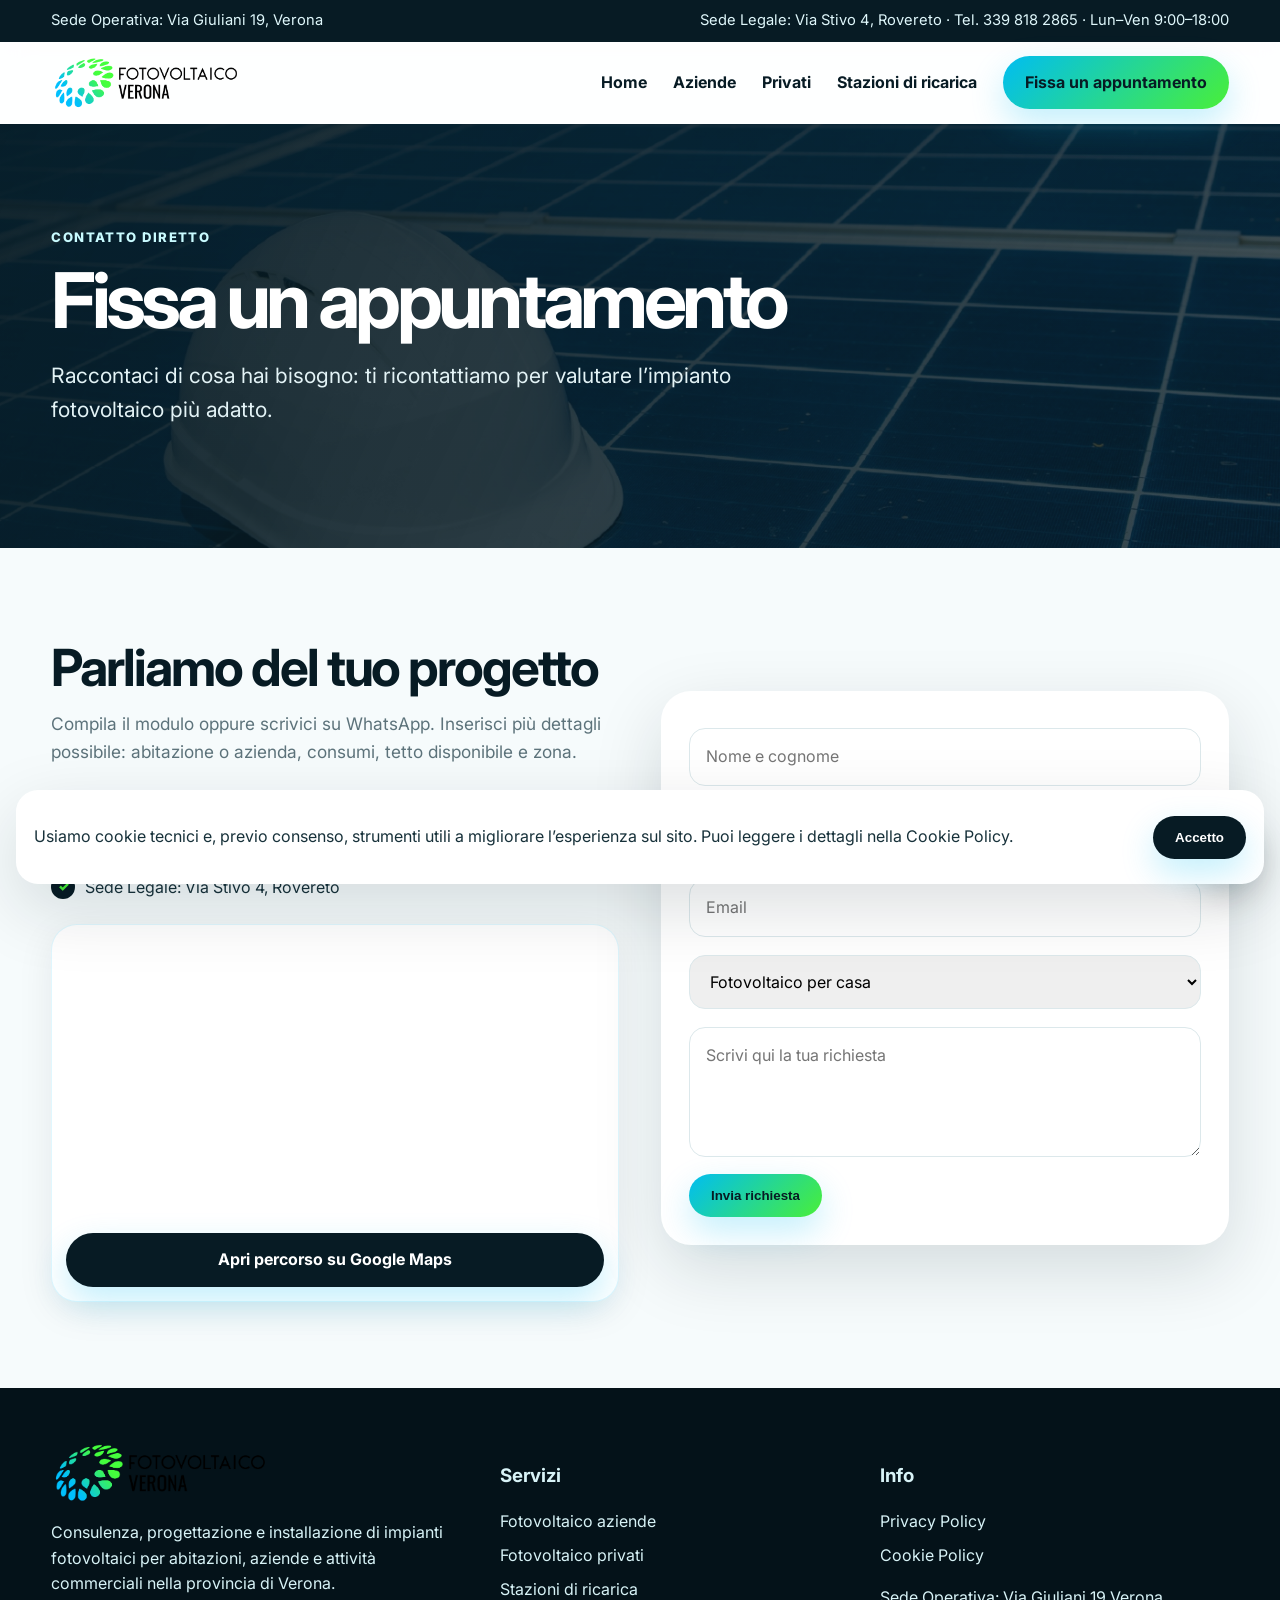
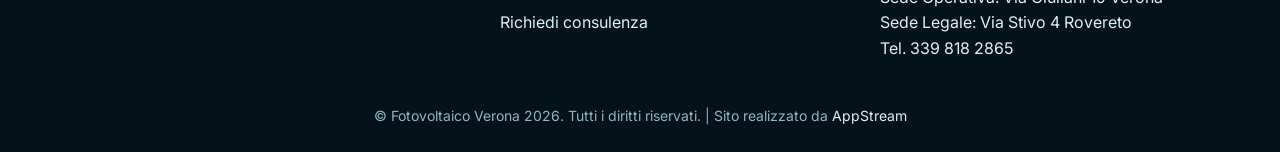
==== appuntamento.html @ 1d9007d0 "Add files via upload" ====
<!doctype html><html lang="it"><head><meta charset="utf-8"><meta name="viewport" content="width=device-width, initial-scale=1"><title>Fissa un appuntamento | Fotovoltaico Verona</title><meta name="description" content="Richiedi una consulenza per impianto fotovoltaico a Verona e provincia."><link rel="preconnect" href="https://fonts.googleapis.com"><link rel="preconnect" href="https://fonts.gstatic.com" crossorigin><link href="https://fonts.googleapis.com/css2?family=Inter:wght@400;600;700;800;900&display=swap" rel="stylesheet"><link rel="stylesheet" href="style.css"></head><body><div class="topbar"><div class="container"><span>Sede Operativa: Via Giuliani 19, Verona</span><span>Sede Legale: Via Stivo 4, Rovereto · Tel. 339 818 2865 · Lun–Ven 9:00–18:00</span></div></div><header class="navbar"><div class="container navwrap"><a class="logo" href="index.html"><img src="assets/logo-fotovoltaico.png" alt="Fotovoltaico Verona"></a><nav class="menu"><a href="index.html">Home</a><a href="aziende.html">Aziende</a><a href="privati.html">Privati</a><a href="colonnine.html">Stazioni di ricarica</a><a href="appuntamento.html" class="btn">Fissa un appuntamento</a></nav><button class="hamb" aria-label="Apri menu">☰</button></div></header><main><section class="pagehero"><div class="container"><span class="eyebrow">Contatto diretto</span><h1>Fissa un appuntamento</h1><p class="lead">Raccontaci di cosa hai bisogno: ti ricontattiamo per valutare l’impianto fotovoltaico più adatto.</p></div></section><section><div class="container split"><div><div class="section-title"><h2>Parliamo del tuo progetto</h2><p>Compila il modulo oppure scrivici su WhatsApp. Inserisci più dettagli possibile: abitazione o azienda, consumi, tetto disponibile e zona.</p></div><ul class="check"><li>Telefono: 339 818 2865</li><li>Sede Operativa: Via Giuliani 19, Verona</li><li>Sede Legale: Via Stivo 4, Rovereto</li></ul><div class="map-card"><iframe src="https://www.google.com/maps?q=Via%20Giuliani%2019%2C%20Verona&output=embed" loading="lazy" referrerpolicy="no-referrer-when-downgrade" allowfullscreen title="Mappa sede operativa Fotovoltaico Verona - Via Giuliani 19 Verona"></iframe><a class="btn dark map-btn" href="https://www.google.com/maps/search/?api=1&query=Via%20Giuliani%2019%2C%20Verona" target="_blank" rel="noopener">Apri percorso su Google Maps</a></div></div><form class="form" action="mailto:info@fotovoltaico-verona.com" method="post" enctype="text/plain"><input name="Nome" placeholder="Nome e cognome" required><input name="Telefono" placeholder="Telefono" required><input name="Email" type="email" placeholder="Email"><select name="Interesse"><option>Fotovoltaico per casa</option><option>Fotovoltaico per azienda</option><option>Stazioni di ricarica per veicoli elettrici</option><option>Accumulo / batterie</option></select><textarea name="Messaggio" placeholder="Scrivi qui la tua richiesta"></textarea><button class="btn" type="submit">Invia richiesta</button></form></div></section></main><a class="whatsapp" href="https://wa.me/393398182865" aria-label="Scrivici su WhatsApp"><img src="assets/whatsapp-icon.png" alt="WhatsApp"></a><div class="cookie"><p>Usiamo cookie tecnici e, previo consenso, strumenti utili a migliorare l’esperienza sul sito. Puoi leggere i dettagli nella Cookie Policy.</p><button class="btn dark" data-cookie-ok>Accetto</button></div><footer class="footer"><div class="container footgrid"><div><img src="assets/logo-fotovoltaico.png" alt="Fotovoltaico Verona"><p>Consulenza, progettazione e installazione di impianti fotovoltaici per abitazioni, aziende e attività commerciali nella provincia di Verona.</p></div><div><h3>Servizi</h3><a href="aziende.html">Fotovoltaico aziende</a><a href="privati.html">Fotovoltaico privati</a><a href="colonnine.html">Stazioni di ricarica</a><a href="appuntamento.html">Richiedi consulenza</a></div><div><h3>Info</h3><a href="privacy.html">Privacy Policy</a><a href="cookie.html">Cookie Policy</a><p>Sede Operativa: Via Giuliani 19 Verona<br>Sede Legale: Via Stivo 4 Rovereto<br>Tel. 339 818 2865</p></div></div><div class="container footer-credit">© Fotovoltaico Verona 2026. Tutti i diritti riservati. | Sito realizzato da <a href="https://www.appstream.it" target="_blank" rel="noopener">AppStream</a></div></footer><script src="script.js"></script></body></html>
---- style.css ----
:root{--dark:#071b24;--blue:#00bdf2;--green:#49ef38;--text:#17313a;--muted:#5d737b;--bg:#f6fbfc;--white:#fff;--shadow:0 24px 70px rgba(7,27,36,.14);--radius:26px}
*{box-sizing:border-box}html{scroll-behavior:smooth}body{margin:0;font-family:Inter,system-ui,-apple-system,Segoe UI,Roboto,Arial,sans-serif;color:var(--text);background:var(--bg);line-height:1.6}a{color:inherit;text-decoration:none}img{max-width:100%;display:block}.container{width:min(1180px,92%);margin:auto}.topbar{background:var(--dark);color:#dff7fb;font-size:.92rem}.topbar .container{display:flex;justify-content:space-between;gap:18px;padding:9px 0;flex-wrap:wrap}.navbar{position:sticky;top:0;z-index:50;background:rgba(255,255,255,.88);backdrop-filter:blur(16px);box-shadow:0 1px 0 rgba(7,27,36,.08)}.navwrap{display:flex;align-items:center;justify-content:space-between;padding:14px 0}.logo img{height:54px;width:auto}.menu{display:flex;gap:26px;align-items:center;font-weight:700}.menu a{color:var(--dark)}.menu a:hover{color:#00a8d8}.hamb{display:none;border:0;background:var(--dark);color:white;border-radius:12px;padding:10px 12px;font-size:22px}.btn{display:inline-flex;align-items:center;justify-content:center;gap:10px;background:linear-gradient(135deg,var(--blue),var(--green));color:var(--dark);font-weight:700;padding:14px 22px;border-radius:999px;box-shadow:0 14px 34px rgba(0,189,242,.24);border:0;cursor:pointer}.btn.dark{background:var(--dark);color:white}.btn.ghost{background:rgba(255,255,255,.14);color:white;border:1px solid rgba(255,255,255,.35);box-shadow:none}.hero{position:relative;min-height:720px;display:flex;align-items:center;overflow:hidden;color:white;background:linear-gradient(115deg,rgba(7,27,36,.94),rgba(7,27,36,.72)),url('assets/nuno-marques-0gbrjl3vzf4-unsplash.jpg') center/cover}.hero:after{content:"";position:absolute;inset:auto -8% -22% auto;width:520px;height:520px;background:radial-gradient(circle,var(--green),transparent 65%);opacity:.35;filter:blur(20px)}.herogrid{position:relative;z-index:1;display:grid;grid-template-columns:1.05fr .95fr;gap:44px;align-items:center}.eyebrow{display:inline-flex;gap:8px;align-items:center;color:#c9fbff;font-weight:800;text-transform:uppercase;letter-spacing:.11em;font-size:.82rem}.hero h1,.pagehero h1{font-size:clamp(2.6rem,6vw,5.8rem);line-height:.95;margin:16px 0 20px;letter-spacing:-.06em}.lead{font-size:clamp(1.05rem,2vw,1.32rem);color:#e3f3f6;max-width:720px}.heroactions{display:flex;gap:14px;flex-wrap:wrap;margin-top:28px}.glass{background:rgba(255,255,255,.12);border:1px solid rgba(255,255,255,.22);backdrop-filter:blur(12px);border-radius:var(--radius);padding:24px;box-shadow:var(--shadow)}.stats{display:grid;grid-template-columns:repeat(3,1fr);gap:12px;margin-top:24px}.stat{background:rgba(255,255,255,.11);border-radius:20px;padding:16px}.stat strong{display:block;font-size:1.7rem;color:var(--green)}section{padding:86px 0}.section-title{max-width:760px;margin-bottom:34px}.section-title h2{font-size:clamp(2rem,4vw,3.3rem);line-height:1;margin:8px 0;color:var(--dark);letter-spacing:-.04em}.section-title p{color:var(--muted);font-size:1.08rem}.cards{display:grid;grid-template-columns:repeat(4,1fr);gap:18px}.card{background:white;border-radius:var(--radius);padding:24px;box-shadow:0 10px 36px rgba(7,27,36,.08);border:1px solid rgba(0,189,242,.1)}.card .icon{width:54px;height:54px;border-radius:18px;background:linear-gradient(135deg,rgba(0,189,242,.18),rgba(73,239,56,.2));display:grid;place-items:center;font-size:26px}.card h3{color:var(--dark);line-height:1.15}.split{display:grid;grid-template-columns:1fr 1fr;gap:42px;align-items:center}.photo{border-radius:32px;overflow:hidden;box-shadow:var(--shadow);min-height:390px}.photo img{width:100%;height:100%;object-fit:cover}.check{list-style:none;padding:0;margin:22px 0}.check li{margin:12px 0;padding-left:34px;position:relative}.check li:before{content:'✓';position:absolute;left:0;top:0;color:var(--green);font-weight:900;background:var(--dark);width:24px;height:24px;border-radius:50%;display:grid;place-items:center;font-size:.8rem}.darkband{background:var(--dark);color:white}.darkband .section-title h2,.darkband h3{color:white}.darkband p{color:#cce5ea}.projects{display:grid;grid-template-columns:repeat(3,1fr);gap:18px}.project{position:relative;overflow:hidden;border-radius:28px;min-height:330px;background:#111}.project img{width:100%;height:100%;object-fit:cover;position:absolute;inset:0;opacity:.72;transition:.4s}.project:hover img{transform:scale(1.06);opacity:.55}.project div{position:absolute;inset:auto 0 0 0;padding:24px;background:linear-gradient(transparent,rgba(7,27,36,.9))}.cta{background:linear-gradient(135deg,var(--blue),var(--green));border-radius:36px;padding:44px;color:var(--dark);display:flex;justify-content:space-between;gap:24px;align-items:center}.cta h2{font-size:clamp(2rem,4vw,3.4rem);line-height:1;margin:0}.form{background:white;border-radius:30px;padding:28px;box-shadow:var(--shadow)}.form input,.form textarea,.form select{width:100%;padding:15px 16px;margin:9px 0;border:1px solid #dce8eb;border-radius:16px;font:inherit}.form textarea{min-height:130px}.footer{background:#041219;color:#d8f3f7;padding:54px 0 24px}.footgrid{display:grid;grid-template-columns:1.2fr 1fr 1fr;gap:30px}.footer img{height:62px;background:transparent;border-radius:0;padding:0;object-fit:contain}.footer a{display:block;margin:8px 0;color:#d8f3f7}.whatsapp{position:fixed;right:20px;bottom:20px;z-index:60;width:62px;height:62px;border-radius:50%;display:grid;place-items:center;background:#fff;color:#25d366;font-size:30px;box-shadow:0 14px 34px rgba(0,0,0,.24);border:1px solid rgba(7,27,36,.10);overflow:hidden}.whatsapp img{width:42px;height:42px;object-fit:contain;display:block}.cookie{position:fixed;left:16px;right:16px;bottom:16px;background:white;border-radius:22px;padding:18px;box-shadow:var(--shadow);z-index:70;display:none;gap:16px;align-items:center;justify-content:space-between}.cookie.show{display:flex}.pagehero{padding:100px 0;background:linear-gradient(115deg,rgba(7,27,36,.95),rgba(7,27,36,.74)),url('assets/evgeniy-alyoshin-2asqyjafflo-unsplash.jpg') center/cover;color:white}.content{background:white;border-radius:30px;padding:34px;box-shadow:0 10px 36px rgba(7,27,36,.08)}.content h2{color:var(--dark)}
.home-services .card{background:linear-gradient(180deg,#e8f9ff 0%,#d7f4ff 100%);border:1px solid rgba(0,189,242,.26);box-shadow:0 16px 42px rgba(0,157,210,.13)}
.home-services .card:hover{transform:translateY(-6px);box-shadow:0 22px 52px rgba(0,157,210,.18)}
.card{transition:transform .25s ease,box-shadow .25s ease}
.hero .glass{position:relative;overflow:hidden;animation:softFloat 5.5s ease-in-out infinite}
.hero .glass:before{content:"";position:absolute;inset:-45% auto auto -70%;width:70%;height:200%;background:linear-gradient(110deg,transparent,rgba(255,255,255,.18),transparent);transform:rotate(18deg);animation:softShine 4.8s ease-in-out infinite}
.hero .glass>*{position:relative;z-index:1}
@keyframes softFloat{0%,100%{transform:translateY(0)}50%{transform:translateY(-8px)}}
@keyframes softShine{0%{left:-80%}55%,100%{left:125%}}
.whatsapp{transition:transform .25s ease,box-shadow .25s ease}
.whatsapp:hover{transform:translateY(-3px) scale(1.04);box-shadow:0 18px 42px rgba(0,0,0,.28)}
.whatsapp-label{position:fixed;right:92px;bottom:31px;z-index:60;background:white;color:var(--dark);font-weight:700;border-radius:999px;padding:10px 14px;box-shadow:0 12px 32px rgba(0,0,0,.18);animation:waPulse 2.4s ease-in-out infinite}
.whatsapp-label:after{content:"";position:absolute;right:-7px;top:50%;transform:translateY(-50%);border-left:8px solid white;border-top:7px solid transparent;border-bottom:7px solid transparent}
@keyframes waPulse{0%,100%{transform:translateY(0);opacity:.94}50%{transform:translateY(-3px);opacity:1}}
@media(max-width:560px){.whatsapp-label{right:88px;bottom:30px;font-size:.9rem}}
@media(max-width:900px){.menu{display:none;position:absolute;left:0;right:0;top:82px;background:white;flex-direction:column;padding:20px;box-shadow:var(--shadow)}.menu.open{display:flex}.hamb{display:block}.hero{min-height:auto;padding:82px 0}.herogrid,.split{grid-template-columns:1fr}.cards,.projects{grid-template-columns:1fr 1fr}.stats{grid-template-columns:1fr}.cta{display:block}.footgrid{grid-template-columns:1fr}.cookie{display:none!important}}@media(max-width:560px){.topbar .container{font-size:.82rem}.logo img{height:44px}.cards,.projects{grid-template-columns:1fr}section{padding:58px 0}.hero h1,.pagehero h1{font-size:2.5rem}.photo{min-height:260px}.btn{width:100%}.heroactions{display:grid}.cta{padding:28px}.pagehero{padding:70px 0}}

/* Ultime modifiche richieste */
.logo img{height:54px;width:auto;object-fit:contain}
.projects{align-items:stretch}
.project{height:330px;display:block}
.project div{min-height:132px;display:flex;flex-direction:column;justify-content:flex-end}
.project h3{margin:0 0 8px;min-height:2.4em;display:flex;align-items:flex-end}
.project p{margin:0;min-height:3.2em}
@media(max-width:900px){.project{height:330px}.project h3{min-height:auto}.project p{min-height:auto}}

/* Premium CTA Shine Effect */
.btn,.cta-button,button,input[type="submit"],.button{position:relative;overflow:hidden;}
.btn::before,.cta-button::before,button::before,input[type="submit"]::before,.button::before{content:"";position:absolute;top:0;left:-120%;width:60%;height:100%;background:linear-gradient(90deg,transparent,rgba(255,255,255,.45),transparent);transform:skewX(-25deg);transition:left .8s ease;}
.btn:hover::before,.cta-button:hover::before,button:hover::before,input[type="submit"]:hover::before,.button:hover::before{left:140%;}
.btn:hover,.cta-button:hover,.button:hover,button:hover,input[type="submit"]:hover{transform:translateY(-2px);transition:.3s ease;}


.footer-credit{
  padding-top:28px;
  color:#8fb7c0;
  text-align:center;
  white-space:nowrap;
  font-size:clamp(11px, 2vw, 14px);
}
.footer .footer-credit a{
  display:inline;
  margin:0;
  color:#d8f3f7;
  text-decoration:none;
}
.footer .footer-credit a:hover{
  text-decoration:underline;
}


/* Mappa Google sezione appuntamento */
.map-card{margin-top:24px;background:white;border-radius:26px;padding:14px;box-shadow:0 10px 36px rgba(7,27,36,.08);border:1px solid rgba(0,189,242,.12)}
.map-card iframe{width:100%;height:280px;border:0;border-radius:18px;display:block}
.map-card .map-btn{margin-top:14px;width:100%;text-align:center}
@media(max-width:560px){.map-card iframe{height:240px}}
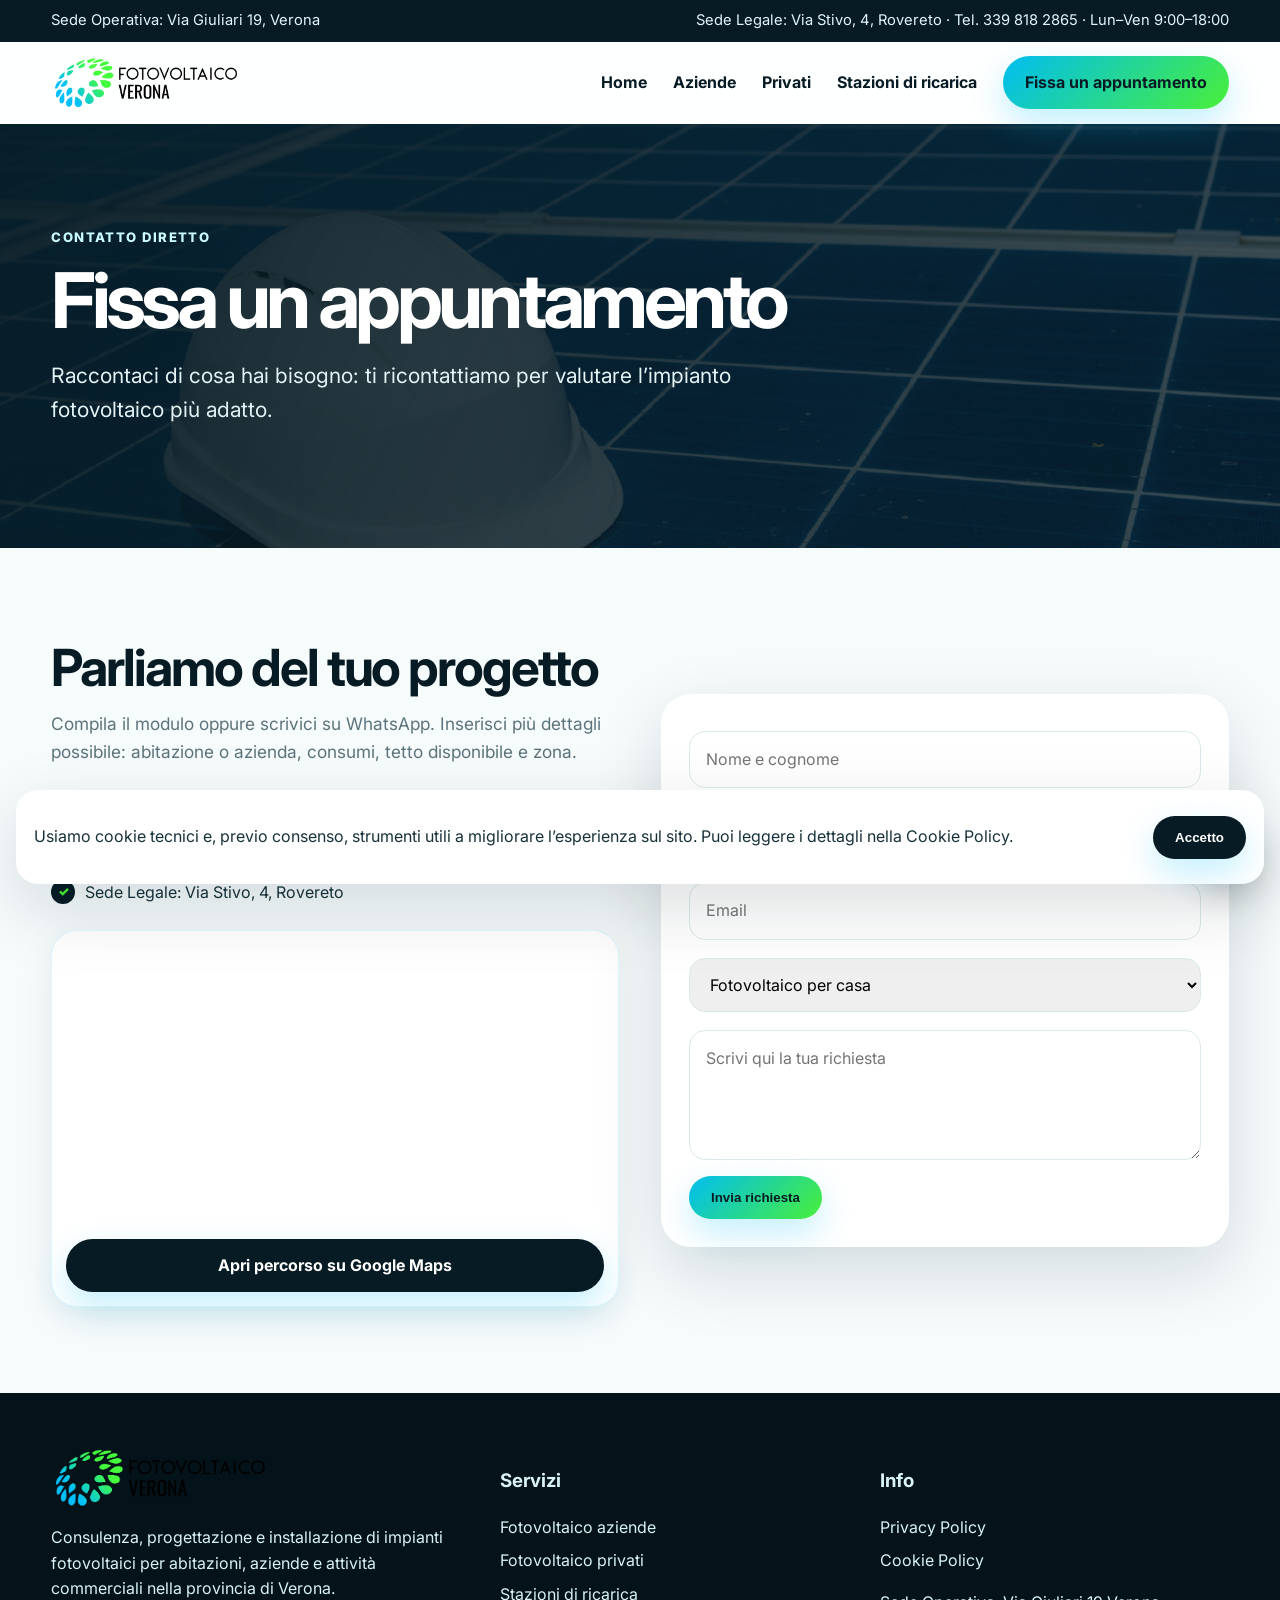
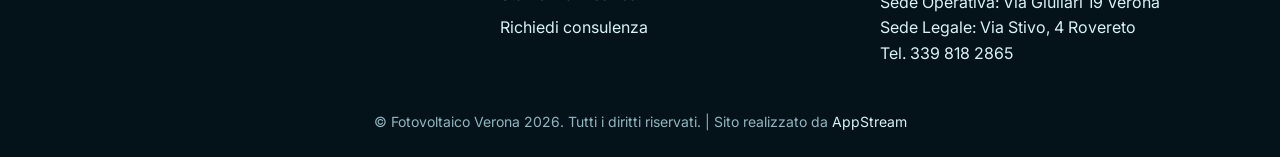
==== commit 9358283f: "Add files via upload" ====
--- a/appuntamento.html
+++ b/appuntamento.html
@@ -1 +1 @@
-<!doctype html><html lang="it"><head><meta charset="utf-8"><meta name="viewport" content="width=device-width, initial-scale=1"><title>Fissa un appuntamento | Fotovoltaico Verona</title><meta name="description" content="Richiedi una consulenza per impianto fotovoltaico a Verona e provincia."><link rel="preconnect" href="https://fonts.googleapis.com"><link rel="preconnect" href="https://fonts.gstatic.com" crossorigin><link href="https://fonts.googleapis.com/css2?family=Inter:wght@400;600;700;800;900&display=swap" rel="stylesheet"><link rel="stylesheet" href="style.css"></head><body><div class="topbar"><div class="container"><span>Sede Operativa: Via Giuliani 19, Verona</span><span>Sede Legale: Via Stivo 4, Rovereto · Tel. 339 818 2865 · Lun–Ven 9:00–18:00</span></div></div><header class="navbar"><div class="container navwrap"><a class="logo" href="index.html"><img src="assets/logo-fotovoltaico.png" alt="Fotovoltaico Verona"></a><nav class="menu"><a href="index.html">Home</a><a href="aziende.html">Aziende</a><a href="privati.html">Privati</a><a href="colonnine.html">Stazioni di ricarica</a><a href="appuntamento.html" class="btn">Fissa un appuntamento</a></nav><button class="hamb" aria-label="Apri menu">☰</button></div></header><main><section class="pagehero"><div class="container"><span class="eyebrow">Contatto diretto</span><h1>Fissa un appuntamento</h1><p class="lead">Raccontaci di cosa hai bisogno: ti ricontattiamo per valutare l’impianto fotovoltaico più adatto.</p></div></section><section><div class="container split"><div><div class="section-title"><h2>Parliamo del tuo progetto</h2><p>Compila il modulo oppure scrivici su WhatsApp. Inserisci più dettagli possibile: abitazione o azienda, consumi, tetto disponibile e zona.</p></div><ul class="check"><li>Telefono: 339 818 2865</li><li>Sede Operativa: Via Giuliani 19, Verona</li><li>Sede Legale: Via Stivo 4, Rovereto</li></ul><div class="map-card"><iframe src="https://www.google.com/maps?q=Via%20Giuliani%2019%2C%20Verona&output=embed" loading="lazy" referrerpolicy="no-referrer-when-downgrade" allowfullscreen title="Mappa sede operativa Fotovoltaico Verona - Via Giuliani 19 Verona"></iframe><a class="btn dark map-btn" href="https://www.google.com/maps/search/?api=1&query=Via%20Giuliani%2019%2C%20Verona" target="_blank" rel="noopener">Apri percorso su Google Maps</a></div></div><form class="form" action="mailto:info@fotovoltaico-verona.com" method="post" enctype="text/plain"><input name="Nome" placeholder="Nome e cognome" required><input name="Telefono" placeholder="Telefono" required><input name="Email" type="email" placeholder="Email"><select name="Interesse"><option>Fotovoltaico per casa</option><option>Fotovoltaico per azienda</option><option>Stazioni di ricarica per veicoli elettrici</option><option>Accumulo / batterie</option></select><textarea name="Messaggio" placeholder="Scrivi qui la tua richiesta"></textarea><button class="btn" type="submit">Invia richiesta</button></form></div></section></main><a class="whatsapp" href="https://wa.me/393398182865" aria-label="Scrivici su WhatsApp"><img src="assets/whatsapp-icon.png" alt="WhatsApp"></a><div class="cookie"><p>Usiamo cookie tecnici e, previo consenso, strumenti utili a migliorare l’esperienza sul sito. Puoi leggere i dettagli nella Cookie Policy.</p><button class="btn dark" data-cookie-ok>Accetto</button></div><footer class="footer"><div class="container footgrid"><div><img src="assets/logo-fotovoltaico.png" alt="Fotovoltaico Verona"><p>Consulenza, progettazione e installazione di impianti fotovoltaici per abitazioni, aziende e attività commerciali nella provincia di Verona.</p></div><div><h3>Servizi</h3><a href="aziende.html">Fotovoltaico aziende</a><a href="privati.html">Fotovoltaico privati</a><a href="colonnine.html">Stazioni di ricarica</a><a href="appuntamento.html">Richiedi consulenza</a></div><div><h3>Info</h3><a href="privacy.html">Privacy Policy</a><a href="cookie.html">Cookie Policy</a><p>Sede Operativa: Via Giuliani 19 Verona<br>Sede Legale: Via Stivo 4 Rovereto<br>Tel. 339 818 2865</p></div></div><div class="container footer-credit">© Fotovoltaico Verona 2026. Tutti i diritti riservati. | Sito realizzato da <a href="https://www.appstream.it" target="_blank" rel="noopener">AppStream</a></div></footer><script src="script.js"></script></body></html>+<!doctype html><html lang="it"><head><meta charset="utf-8"><meta name="viewport" content="width=device-width, initial-scale=1"><title>Fissa un appuntamento | Fotovoltaico Verona</title><meta name="description" content="Richiedi una consulenza per impianto fotovoltaico a Verona e provincia."><link rel="preconnect" href="https://fonts.googleapis.com"><link rel="preconnect" href="https://fonts.gstatic.com" crossorigin><link href="https://fonts.googleapis.com/css2?family=Inter:wght@400;600;700;800;900&display=swap" rel="stylesheet"><link rel="stylesheet" href="style.css"></head><body><div class="topbar"><div class="container"><span>Sede Operativa: Via Giuliari 19, Verona</span><span>Sede Legale: Via Stivo, 4, Rovereto · Tel. 339 818 2865 · Lun–Ven 9:00–18:00</span></div></div><header class="navbar"><div class="container navwrap"><a class="logo" href="index.html"><img src="assets/logo-fotovoltaico.png" alt="Fotovoltaico Verona"></a><nav class="menu"><a href="index.html">Home</a><a href="aziende.html">Aziende</a><a href="privati.html">Privati</a><a href="colonnine.html">Stazioni di ricarica</a><a href="appuntamento.html" class="btn">Fissa un appuntamento</a></nav><button class="hamb" aria-label="Apri menu">☰</button></div></header><main><section class="pagehero"><div class="container"><span class="eyebrow">Contatto diretto</span><h1>Fissa un appuntamento</h1><p class="lead">Raccontaci di cosa hai bisogno: ti ricontattiamo per valutare l’impianto fotovoltaico più adatto.</p></div></section><section><div class="container split"><div><div class="section-title"><h2>Parliamo del tuo progetto</h2><p>Compila il modulo oppure scrivici su WhatsApp. Inserisci più dettagli possibile: abitazione o azienda, consumi, tetto disponibile e zona.</p></div><ul class="check"><li><strong style="font-size:1.2em;color:#0a7f3f;">📞 Tel: 339 818 2865</strong></li><li>Sede Operativa: Via Giuliari 19, Verona</li><li>Sede Legale: Via Stivo, 4, Rovereto</li></ul><div class="map-card"><iframe src="https://www.google.com/maps?q=Via%20Giuliani%2019%2C%20Verona&output=embed" loading="lazy" referrerpolicy="no-referrer-when-downgrade" allowfullscreen title="Mappa sede operativa Fotovoltaico Verona - Via Giuliari 19 Verona"></iframe><a class="btn dark map-btn" href="https://www.google.com/maps/search/?api=1&query=Via%20Giuliani%2019%2C%20Verona" target="_blank" rel="noopener">Apri percorso su Google Maps</a></div></div><form class="form" action="mailto:info@fotovoltaico-verona.com" method="post" enctype="text/plain"><input name="Nome" placeholder="Nome e cognome" required><input name="Telefono" placeholder="Telefono" required><input name="Email" type="email" placeholder="Email"><select name="Interesse"><option>Fotovoltaico per casa</option><option>Fotovoltaico per azienda</option><option>Stazioni di ricarica per veicoli elettrici</option><option>Accumulo / batterie</option></select><textarea name="Messaggio" placeholder="Scrivi qui la tua richiesta"></textarea><button class="btn" type="submit">Invia richiesta</button></form></div></section></main><a class="whatsapp" href="https://wa.me/393398182865" aria-label="Scrivici su WhatsApp"><img src="assets/whatsapp-icon.png" alt="WhatsApp"></a><div class="cookie"><p>Usiamo cookie tecnici e, previo consenso, strumenti utili a migliorare l’esperienza sul sito. Puoi leggere i dettagli nella Cookie Policy.</p><button class="btn dark" data-cookie-ok>Accetto</button></div><footer class="footer"><div class="container footgrid"><div><img src="assets/logo-fotovoltaico.png" alt="Fotovoltaico Verona"><p>Consulenza, progettazione e installazione di impianti fotovoltaici per abitazioni, aziende e attività commerciali nella provincia di Verona.</p></div><div><h3>Servizi</h3><a href="aziende.html">Fotovoltaico aziende</a><a href="privati.html">Fotovoltaico privati</a><a href="colonnine.html">Stazioni di ricarica</a><a href="appuntamento.html">Richiedi consulenza</a></div><div><h3>Info</h3><a href="privacy.html">Privacy Policy</a><a href="cookie.html">Cookie Policy</a><p>Sede Operativa: Via Giuliari 19 Verona<br>Sede Legale: Via Stivo, 4 Rovereto<br>Tel. 339 818 2865</p></div></div><div class="container footer-credit">© Fotovoltaico Verona 2026. Tutti i diritti riservati. | Sito realizzato da <a href="https://www.appstream.it" target="_blank" rel="noopener">AppStream</a></div></footer><script src="script.js"></script></body></html>
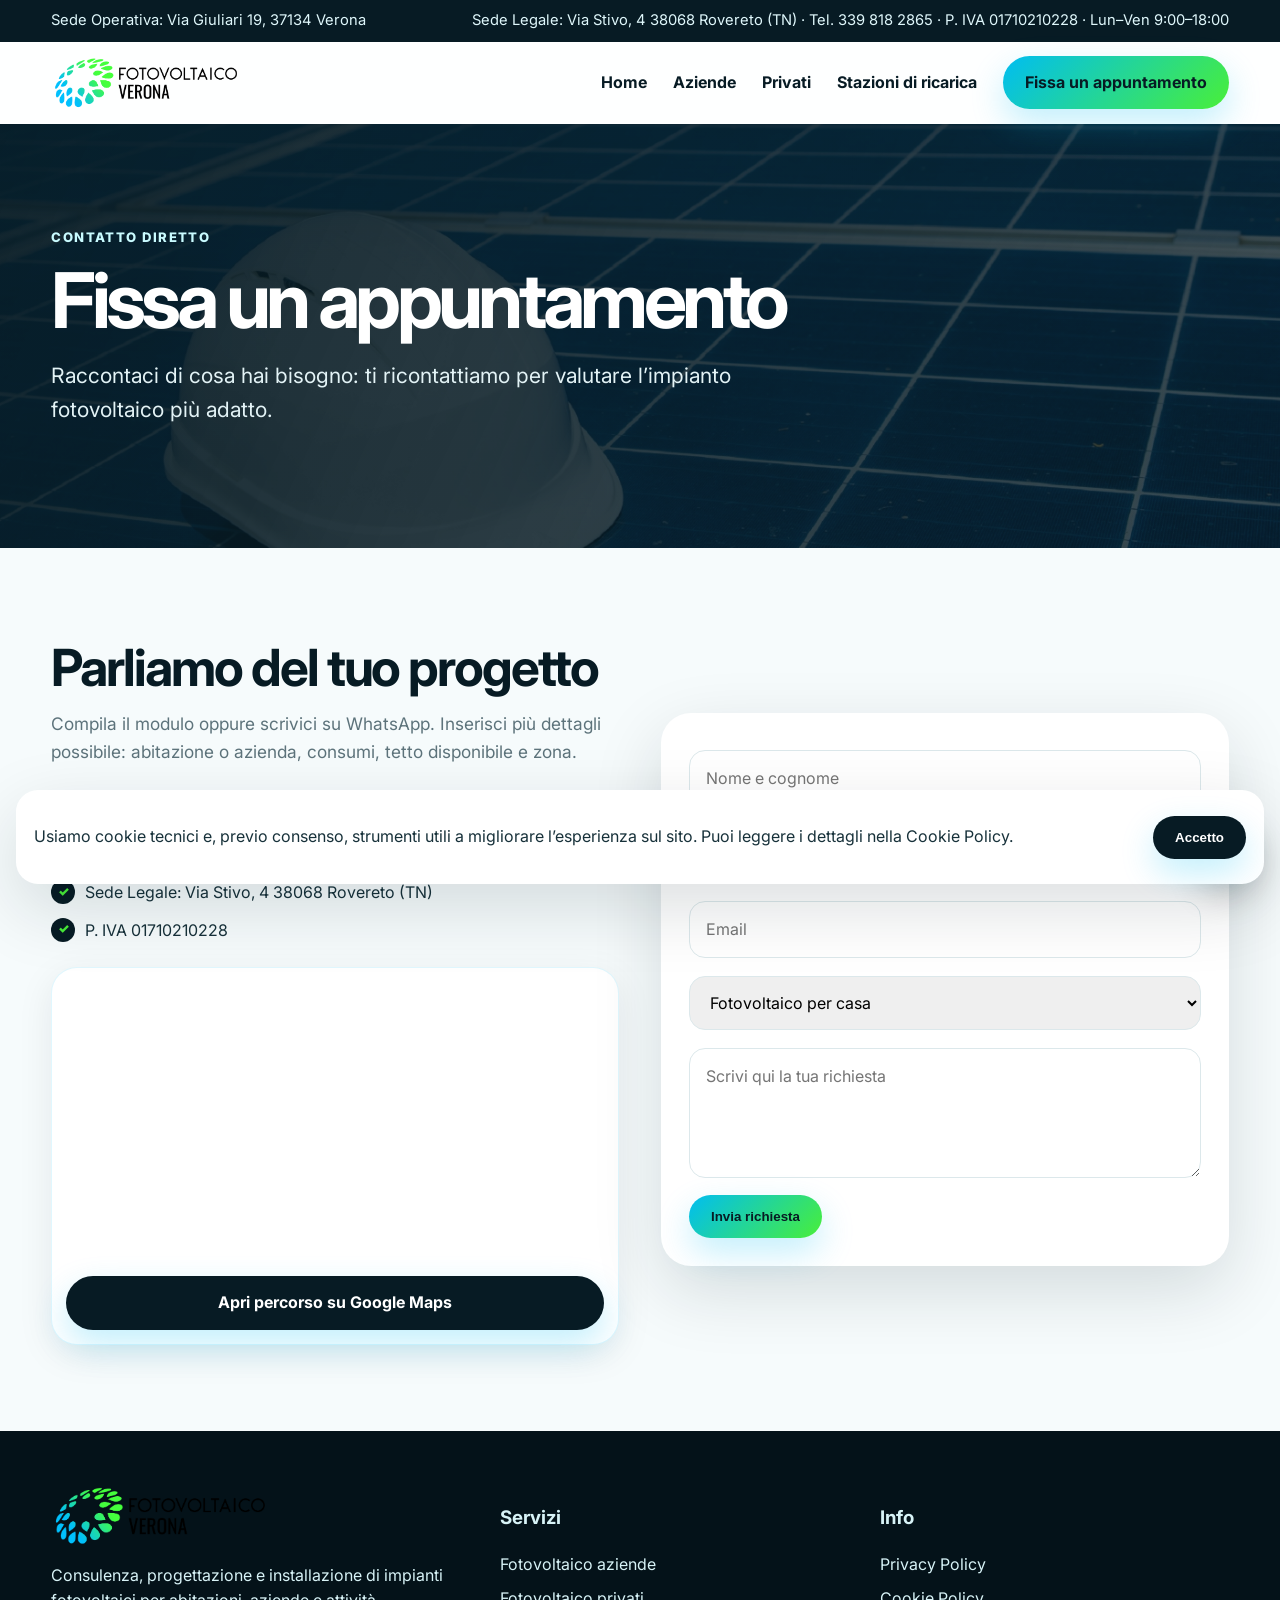
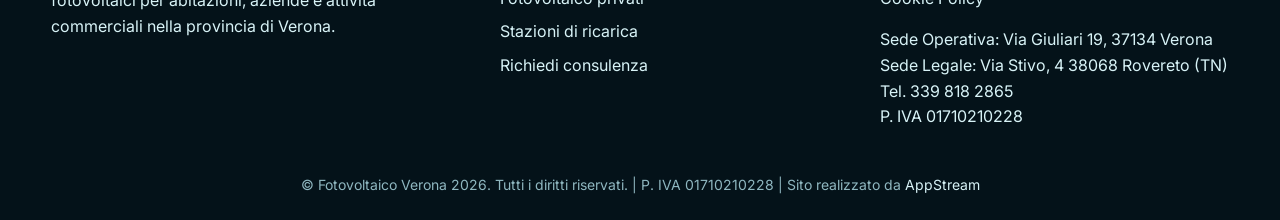
==== commit bbd676e1: "Add files via upload" ====
--- a/appuntamento.html
+++ b/appuntamento.html
@@ -1 +1 @@
-<!doctype html><html lang="it"><head><meta charset="utf-8"><meta name="viewport" content="width=device-width, initial-scale=1"><title>Fissa un appuntamento | Fotovoltaico Verona</title><meta name="description" content="Richiedi una consulenza per impianto fotovoltaico a Verona e provincia."><link rel="preconnect" href="https://fonts.googleapis.com"><link rel="preconnect" href="https://fonts.gstatic.com" crossorigin><link href="https://fonts.googleapis.com/css2?family=Inter:wght@400;600;700;800;900&display=swap" rel="stylesheet"><link rel="stylesheet" href="style.css"></head><body><div class="topbar"><div class="container"><span>Sede Operativa: Via Giuliari 19, Verona</span><span>Sede Legale: Via Stivo, 4, Rovereto · Tel. 339 818 2865 · Lun–Ven 9:00–18:00</span></div></div><header class="navbar"><div class="container navwrap"><a class="logo" href="index.html"><img src="assets/logo-fotovoltaico.png" alt="Fotovoltaico Verona"></a><nav class="menu"><a href="index.html">Home</a><a href="aziende.html">Aziende</a><a href="privati.html">Privati</a><a href="colonnine.html">Stazioni di ricarica</a><a href="appuntamento.html" class="btn">Fissa un appuntamento</a></nav><button class="hamb" aria-label="Apri menu">☰</button></div></header><main><section class="pagehero"><div class="container"><span class="eyebrow">Contatto diretto</span><h1>Fissa un appuntamento</h1><p class="lead">Raccontaci di cosa hai bisogno: ti ricontattiamo per valutare l’impianto fotovoltaico più adatto.</p></div></section><section><div class="container split"><div><div class="section-title"><h2>Parliamo del tuo progetto</h2><p>Compila il modulo oppure scrivici su WhatsApp. Inserisci più dettagli possibile: abitazione o azienda, consumi, tetto disponibile e zona.</p></div><ul class="check"><li><strong style="font-size:1.2em;color:#0a7f3f;">📞 Tel: 339 818 2865</strong></li><li>Sede Operativa: Via Giuliari 19, Verona</li><li>Sede Legale: Via Stivo, 4, Rovereto</li></ul><div class="map-card"><iframe src="https://www.google.com/maps?q=Via%20Giuliani%2019%2C%20Verona&output=embed" loading="lazy" referrerpolicy="no-referrer-when-downgrade" allowfullscreen title="Mappa sede operativa Fotovoltaico Verona - Via Giuliari 19 Verona"></iframe><a class="btn dark map-btn" href="https://www.google.com/maps/search/?api=1&query=Via%20Giuliani%2019%2C%20Verona" target="_blank" rel="noopener">Apri percorso su Google Maps</a></div></div><form class="form" action="mailto:info@fotovoltaico-verona.com" method="post" enctype="text/plain"><input name="Nome" placeholder="Nome e cognome" required><input name="Telefono" placeholder="Telefono" required><input name="Email" type="email" placeholder="Email"><select name="Interesse"><option>Fotovoltaico per casa</option><option>Fotovoltaico per azienda</option><option>Stazioni di ricarica per veicoli elettrici</option><option>Accumulo / batterie</option></select><textarea name="Messaggio" placeholder="Scrivi qui la tua richiesta"></textarea><button class="btn" type="submit">Invia richiesta</button></form></div></section></main><a class="whatsapp" href="https://wa.me/393398182865" aria-label="Scrivici su WhatsApp"><img src="assets/whatsapp-icon.png" alt="WhatsApp"></a><div class="cookie"><p>Usiamo cookie tecnici e, previo consenso, strumenti utili a migliorare l’esperienza sul sito. Puoi leggere i dettagli nella Cookie Policy.</p><button class="btn dark" data-cookie-ok>Accetto</button></div><footer class="footer"><div class="container footgrid"><div><img src="assets/logo-fotovoltaico.png" alt="Fotovoltaico Verona"><p>Consulenza, progettazione e installazione di impianti fotovoltaici per abitazioni, aziende e attività commerciali nella provincia di Verona.</p></div><div><h3>Servizi</h3><a href="aziende.html">Fotovoltaico aziende</a><a href="privati.html">Fotovoltaico privati</a><a href="colonnine.html">Stazioni di ricarica</a><a href="appuntamento.html">Richiedi consulenza</a></div><div><h3>Info</h3><a href="privacy.html">Privacy Policy</a><a href="cookie.html">Cookie Policy</a><p>Sede Operativa: Via Giuliari 19 Verona<br>Sede Legale: Via Stivo, 4 Rovereto<br>Tel. 339 818 2865</p></div></div><div class="container footer-credit">© Fotovoltaico Verona 2026. Tutti i diritti riservati. | Sito realizzato da <a href="https://www.appstream.it" target="_blank" rel="noopener">AppStream</a></div></footer><script src="script.js"></script></body></html>+<!doctype html><html lang="it"><head><meta charset="utf-8"><meta name="viewport" content="width=device-width, initial-scale=1"><title>Fissa un appuntamento | Fotovoltaico Verona</title><meta name="description" content="Richiedi una consulenza per impianto fotovoltaico a Verona e provincia."><link rel="preconnect" href="https://fonts.googleapis.com"><link rel="preconnect" href="https://fonts.gstatic.com" crossorigin><link href="https://fonts.googleapis.com/css2?family=Inter:wght@400;600;700;800;900&display=swap" rel="stylesheet"><link rel="stylesheet" href="style.css"></head><body><div class="topbar"><div class="container"><span>Sede Operativa: Via Giuliari 19, 37134 Verona</span><span>Sede Legale: Via Stivo, 4 38068 Rovereto (TN) · Tel. 339 818 2865 · P. IVA 01710210228 · Lun–Ven 9:00–18:00</span></div></div><header class="navbar"><div class="container navwrap"><a class="logo" href="index.html"><img src="assets/logo-fotovoltaico.png" alt="Fotovoltaico Verona"></a><nav class="menu"><a href="index.html">Home</a><a href="aziende.html">Aziende</a><a href="privati.html">Privati</a><a href="colonnine.html">Stazioni di ricarica</a><a href="appuntamento.html" class="btn">Fissa un appuntamento</a></nav><button class="hamb" aria-label="Apri menu">☰</button></div></header><main><section class="pagehero"><div class="container"><span class="eyebrow">Contatto diretto</span><h1>Fissa un appuntamento</h1><p class="lead">Raccontaci di cosa hai bisogno: ti ricontattiamo per valutare l’impianto fotovoltaico più adatto.</p></div></section><section><div class="container split"><div><div class="section-title"><h2>Parliamo del tuo progetto</h2><p>Compila il modulo oppure scrivici su WhatsApp. Inserisci più dettagli possibile: abitazione o azienda, consumi, tetto disponibile e zona.</p></div><ul class="check"><li><strong style="font-size:1.2em;color:#0a7f3f;">📞 Tel: 339 818 2865</strong></li><li>Sede Operativa: Via Giuliari 19, 37134 Verona</li><li>Sede Legale: Via Stivo, 4 38068 Rovereto (TN)</li><li>P. IVA 01710210228</li></ul><div class="map-card"><iframe src="https://www.google.com/maps?q=Via%20Giuliari%2019%2C%2037134%20Verona&output=embed" loading="lazy" referrerpolicy="no-referrer-when-downgrade" allowfullscreen title="Mappa sede operativa Fotovoltaico Verona - Via Giuliari 19, 37134 Verona"></iframe><a class="btn dark map-btn" href="https://www.google.com/maps/search/?api=1&query=Via%20Giuliari%2019%2C%2037134%20Verona" target="_blank" rel="noopener">Apri percorso su Google Maps</a></div></div><form class="form" action="mailto:info@fotovoltaico-verona.com" method="post" enctype="text/plain"><input name="Nome" placeholder="Nome e cognome" required><input name="Telefono" placeholder="Telefono" required><input name="Email" type="email" placeholder="Email"><select name="Interesse"><option>Fotovoltaico per casa</option><option>Fotovoltaico per azienda</option><option>Stazioni di ricarica per veicoli elettrici</option><option>Accumulo / batterie</option></select><textarea name="Messaggio" placeholder="Scrivi qui la tua richiesta"></textarea><button class="btn" type="submit">Invia richiesta</button></form></div></section></main><a class="whatsapp" href="https://wa.me/393398182865" aria-label="Scrivici su WhatsApp"><img src="assets/whatsapp-icon.png" alt="WhatsApp"></a><div class="cookie"><p>Usiamo cookie tecnici e, previo consenso, strumenti utili a migliorare l’esperienza sul sito. Puoi leggere i dettagli nella Cookie Policy.</p><button class="btn dark" data-cookie-ok>Accetto</button></div><footer class="footer"><div class="container footgrid"><div><img src="assets/logo-fotovoltaico.png" alt="Fotovoltaico Verona"><p>Consulenza, progettazione e installazione di impianti fotovoltaici per abitazioni, aziende e attività commerciali nella provincia di Verona.</p></div><div><h3>Servizi</h3><a href="aziende.html">Fotovoltaico aziende</a><a href="privati.html">Fotovoltaico privati</a><a href="colonnine.html">Stazioni di ricarica</a><a href="appuntamento.html">Richiedi consulenza</a></div><div><h3>Info</h3><a href="privacy.html">Privacy Policy</a><a href="cookie.html">Cookie Policy</a><p>Sede Operativa: Via Giuliari 19, 37134 Verona<br>Sede Legale: Via Stivo, 4 38068 Rovereto (TN)<br>Tel. 339 818 2865<br>P. IVA 01710210228</p></div></div><div class="container footer-credit">© Fotovoltaico Verona 2026. Tutti i diritti riservati. | P. IVA 01710210228 | Sito realizzato da <a href="https://www.appstream.it" target="_blank" rel="noopener">AppStream</a></div></footer><script src="script.js"></script></body></html>
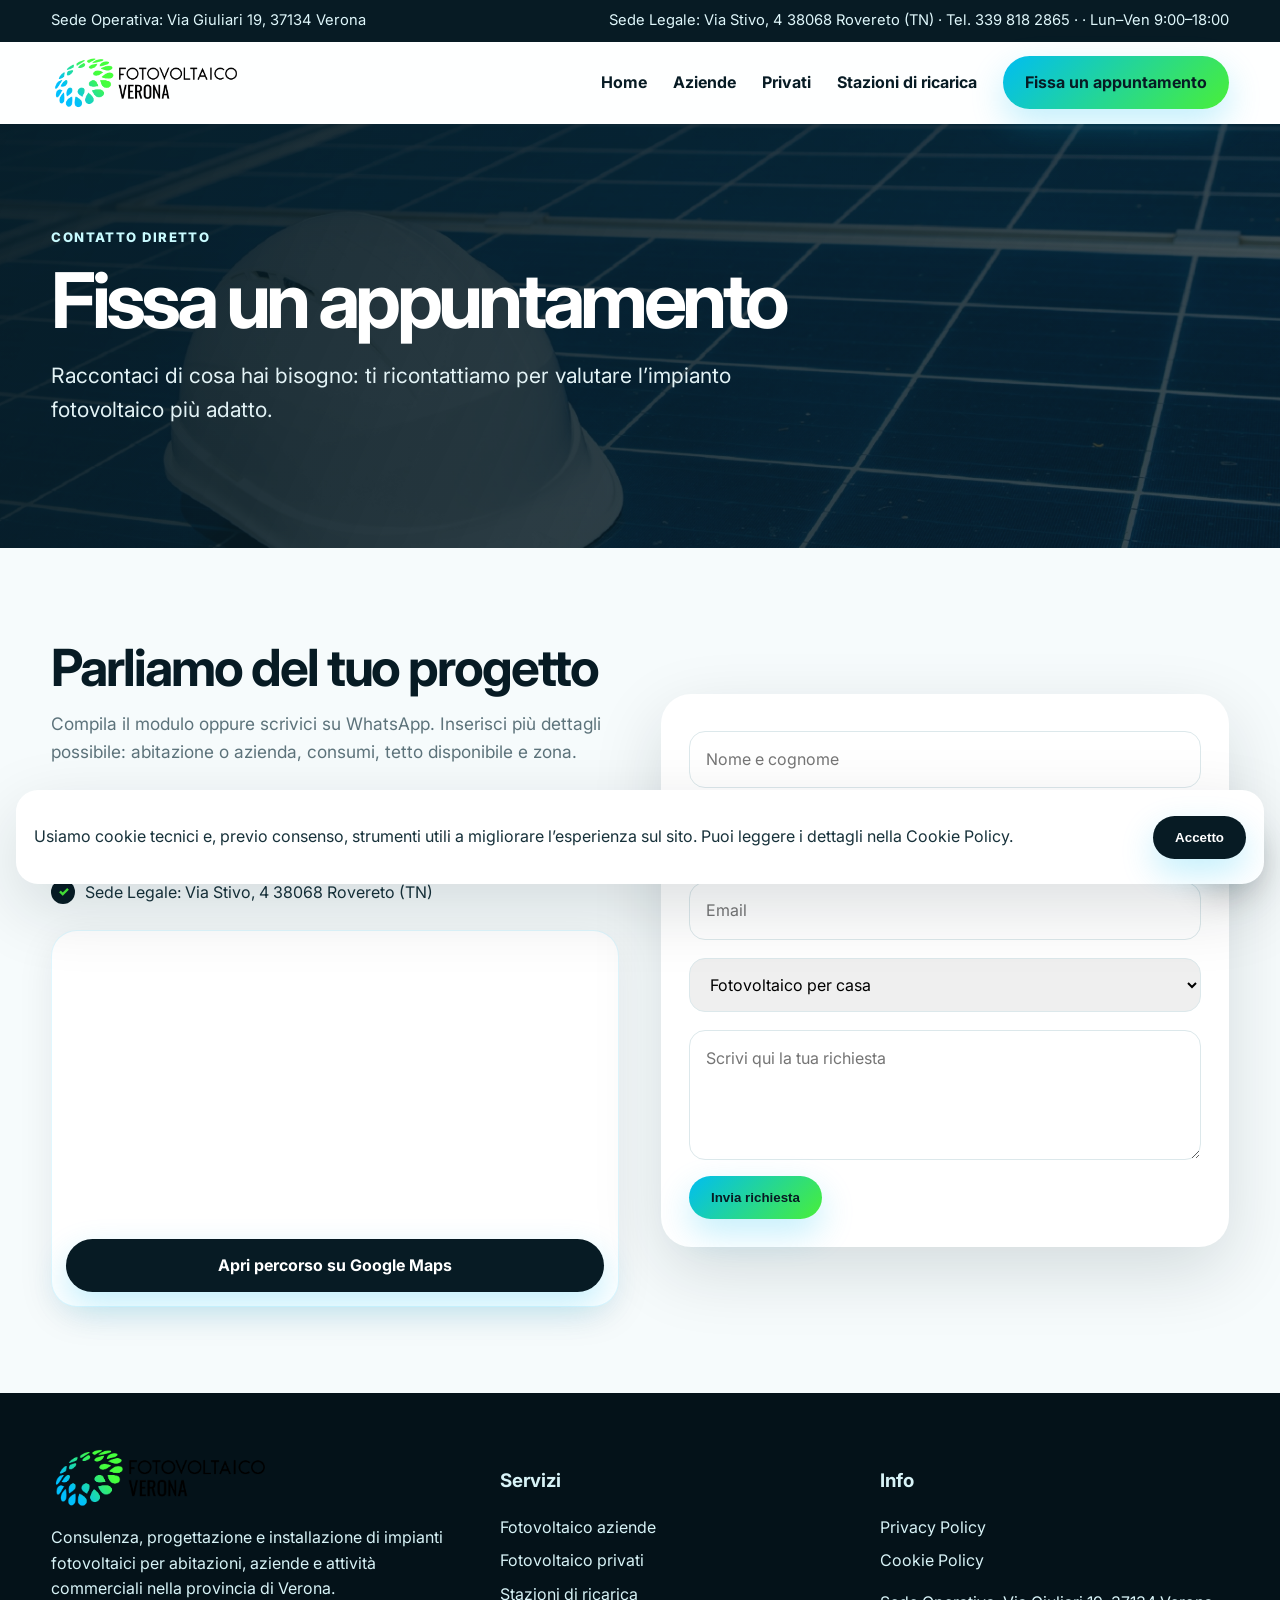
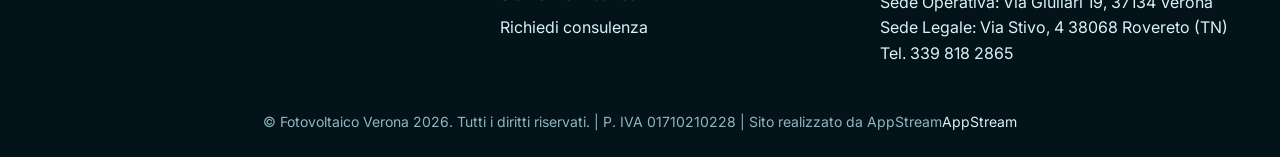
==== commit ca19905a: "Add files via upload" ====
--- a/appuntamento.html
+++ b/appuntamento.html
@@ -1 +1 @@
-<!doctype html><html lang="it"><head><meta charset="utf-8"><meta name="viewport" content="width=device-width, initial-scale=1"><title>Fissa un appuntamento | Fotovoltaico Verona</title><meta name="description" content="Richiedi una consulenza per impianto fotovoltaico a Verona e provincia."><link rel="preconnect" href="https://fonts.googleapis.com"><link rel="preconnect" href="https://fonts.gstatic.com" crossorigin><link href="https://fonts.googleapis.com/css2?family=Inter:wght@400;600;700;800;900&display=swap" rel="stylesheet"><link rel="stylesheet" href="style.css"></head><body><div class="topbar"><div class="container"><span>Sede Operativa: Via Giuliari 19, 37134 Verona</span><span>Sede Legale: Via Stivo, 4 38068 Rovereto (TN) · Tel. 339 818 2865 · P. IVA 01710210228 · Lun–Ven 9:00–18:00</span></div></div><header class="navbar"><div class="container navwrap"><a class="logo" href="index.html"><img src="assets/logo-fotovoltaico.png" alt="Fotovoltaico Verona"></a><nav class="menu"><a href="index.html">Home</a><a href="aziende.html">Aziende</a><a href="privati.html">Privati</a><a href="colonnine.html">Stazioni di ricarica</a><a href="appuntamento.html" class="btn">Fissa un appuntamento</a></nav><button class="hamb" aria-label="Apri menu">☰</button></div></header><main><section class="pagehero"><div class="container"><span class="eyebrow">Contatto diretto</span><h1>Fissa un appuntamento</h1><p class="lead">Raccontaci di cosa hai bisogno: ti ricontattiamo per valutare l’impianto fotovoltaico più adatto.</p></div></section><section><div class="container split"><div><div class="section-title"><h2>Parliamo del tuo progetto</h2><p>Compila il modulo oppure scrivici su WhatsApp. Inserisci più dettagli possibile: abitazione o azienda, consumi, tetto disponibile e zona.</p></div><ul class="check"><li><strong style="font-size:1.2em;color:#0a7f3f;">📞 Tel: 339 818 2865</strong></li><li>Sede Operativa: Via Giuliari 19, 37134 Verona</li><li>Sede Legale: Via Stivo, 4 38068 Rovereto (TN)</li><li>P. IVA 01710210228</li></ul><div class="map-card"><iframe src="https://www.google.com/maps?q=Via%20Giuliari%2019%2C%2037134%20Verona&output=embed" loading="lazy" referrerpolicy="no-referrer-when-downgrade" allowfullscreen title="Mappa sede operativa Fotovoltaico Verona - Via Giuliari 19, 37134 Verona"></iframe><a class="btn dark map-btn" href="https://www.google.com/maps/search/?api=1&query=Via%20Giuliari%2019%2C%2037134%20Verona" target="_blank" rel="noopener">Apri percorso su Google Maps</a></div></div><form class="form" action="mailto:info@fotovoltaico-verona.com" method="post" enctype="text/plain"><input name="Nome" placeholder="Nome e cognome" required><input name="Telefono" placeholder="Telefono" required><input name="Email" type="email" placeholder="Email"><select name="Interesse"><option>Fotovoltaico per casa</option><option>Fotovoltaico per azienda</option><option>Stazioni di ricarica per veicoli elettrici</option><option>Accumulo / batterie</option></select><textarea name="Messaggio" placeholder="Scrivi qui la tua richiesta"></textarea><button class="btn" type="submit">Invia richiesta</button></form></div></section></main><a class="whatsapp" href="https://wa.me/393398182865" aria-label="Scrivici su WhatsApp"><img src="assets/whatsapp-icon.png" alt="WhatsApp"></a><div class="cookie"><p>Usiamo cookie tecnici e, previo consenso, strumenti utili a migliorare l’esperienza sul sito. Puoi leggere i dettagli nella Cookie Policy.</p><button class="btn dark" data-cookie-ok>Accetto</button></div><footer class="footer"><div class="container footgrid"><div><img src="assets/logo-fotovoltaico.png" alt="Fotovoltaico Verona"><p>Consulenza, progettazione e installazione di impianti fotovoltaici per abitazioni, aziende e attività commerciali nella provincia di Verona.</p></div><div><h3>Servizi</h3><a href="aziende.html">Fotovoltaico aziende</a><a href="privati.html">Fotovoltaico privati</a><a href="colonnine.html">Stazioni di ricarica</a><a href="appuntamento.html">Richiedi consulenza</a></div><div><h3>Info</h3><a href="privacy.html">Privacy Policy</a><a href="cookie.html">Cookie Policy</a><p>Sede Operativa: Via Giuliari 19, 37134 Verona<br>Sede Legale: Via Stivo, 4 38068 Rovereto (TN)<br>Tel. 339 818 2865<br>P. IVA 01710210228</p></div></div><div class="container footer-credit">© Fotovoltaico Verona 2026. Tutti i diritti riservati. | P. IVA 01710210228 | Sito realizzato da <a href="https://www.appstream.it" target="_blank" rel="noopener">AppStream</a></div></footer><script src="script.js"></script></body></html>+<!doctype html><html lang="it"><head><meta charset="utf-8"><meta name="viewport" content="width=device-width, initial-scale=1"><title>Fissa un appuntamento | Fotovoltaico Verona</title><meta name="description" content="Richiedi una consulenza per impianto fotovoltaico a Verona e provincia."><link rel="preconnect" href="https://fonts.googleapis.com"><link rel="preconnect" href="https://fonts.gstatic.com" crossorigin><link href="https://fonts.googleapis.com/css2?family=Inter:wght@400;600;700;800;900&display=swap" rel="stylesheet"><link rel="stylesheet" href="style.css"></head><body><div class="topbar"><div class="container"><span>Sede Operativa: Via Giuliari 19, 37134 Verona</span><span>Sede Legale: Via Stivo, 4 38068 Rovereto (TN) · Tel. 339 818 2865 · · Lun–Ven 9:00–18:00</span></div></div><header class="navbar"><div class="container navwrap"><a class="logo" href="index.html"><img src="assets/logo-fotovoltaico.png" alt="Fotovoltaico Verona"></a><nav class="menu"><a href="index.html">Home</a><a href="aziende.html">Aziende</a><a href="privati.html">Privati</a><a href="colonnine.html">Stazioni di ricarica</a><a href="appuntamento.html" class="btn">Fissa un appuntamento</a></nav><button class="hamb" aria-label="Apri menu">☰</button></div></header><main><section class="pagehero"><div class="container"><span class="eyebrow">Contatto diretto</span><h1>Fissa un appuntamento</h1><p class="lead">Raccontaci di cosa hai bisogno: ti ricontattiamo per valutare l’impianto fotovoltaico più adatto.</p></div></section><section><div class="container split"><div><div class="section-title"><h2>Parliamo del tuo progetto</h2><p>Compila il modulo oppure scrivici su WhatsApp. Inserisci più dettagli possibile: abitazione o azienda, consumi, tetto disponibile e zona.</p></div><ul class="check"><li><strong style="font-size:1.2em;color:#0a7f3f;">📞 Tel: 339 818 2865</strong></li><li>Sede Operativa: Via Giuliari 19, 37134 Verona</li><li>Sede Legale: Via Stivo, 4 38068 Rovereto (TN)</li></li></ul><div class="map-card"><iframe src="https://www.google.com/maps?q=Via%20Giuliari%2019%2C%2037134%20Verona&output=embed" loading="lazy" referrerpolicy="no-referrer-when-downgrade" allowfullscreen title="Mappa sede operativa Fotovoltaico Verona - Via Giuliari 19, 37134 Verona"></iframe><a class="btn dark map-btn" href="https://www.google.com/maps/search/?api=1&query=Via%20Giuliari%2019%2C%2037134%20Verona" target="_blank" rel="noopener">Apri percorso su Google Maps</a></div></div><form class="form" action="mailto:info@fotovoltaico-verona.com" method="post" enctype="text/plain"><input name="Nome" placeholder="Nome e cognome" required><input name="Telefono" placeholder="Telefono" required><input name="Email" type="email" placeholder="Email"><select name="Interesse"><option>Fotovoltaico per casa</option><option>Fotovoltaico per azienda</option><option>Stazioni di ricarica per veicoli elettrici</option><option>Accumulo / batterie</option></select><textarea name="Messaggio" placeholder="Scrivi qui la tua richiesta"></textarea><button class="btn" type="submit">Invia richiesta</button></form></div></section></main><a class="whatsapp" href="https://wa.me/393398182865" aria-label="Scrivici su WhatsApp"><img src="assets/whatsapp-icon.png" alt="WhatsApp"></a><div class="cookie"><p>Usiamo cookie tecnici e, previo consenso, strumenti utili a migliorare l’esperienza sul sito. Puoi leggere i dettagli nella Cookie Policy.</p><button class="btn dark" data-cookie-ok>Accetto</button></div><footer class="footer"><div class="container footgrid"><div><img src="assets/logo-fotovoltaico.png" alt="Fotovoltaico Verona"><p>Consulenza, progettazione e installazione di impianti fotovoltaici per abitazioni, aziende e attività commerciali nella provincia di Verona.</p></div><div><h3>Servizi</h3><a href="aziende.html">Fotovoltaico aziende</a><a href="privati.html">Fotovoltaico privati</a><a href="colonnine.html">Stazioni di ricarica</a><a href="appuntamento.html">Richiedi consulenza</a></div><div><h3>Info</h3><a href="privacy.html">Privacy Policy</a><a href="cookie.html">Cookie Policy</a><p>Sede Operativa: Via Giuliari 19, 37134 Verona<br>Sede Legale: Via Stivo, 4 38068 Rovereto (TN)<br>Tel. 339 818 2865</p></div></div><div class="container footer-credit">© Fotovoltaico Verona 2026. Tutti i diritti riservati. | P. IVA 01710210228 | Sito realizzato da AppStream<a href="https://www.appstream.it" target="_blank" rel="noopener">AppStream</a></div></footer><script src="script.js"></script></body></html>
